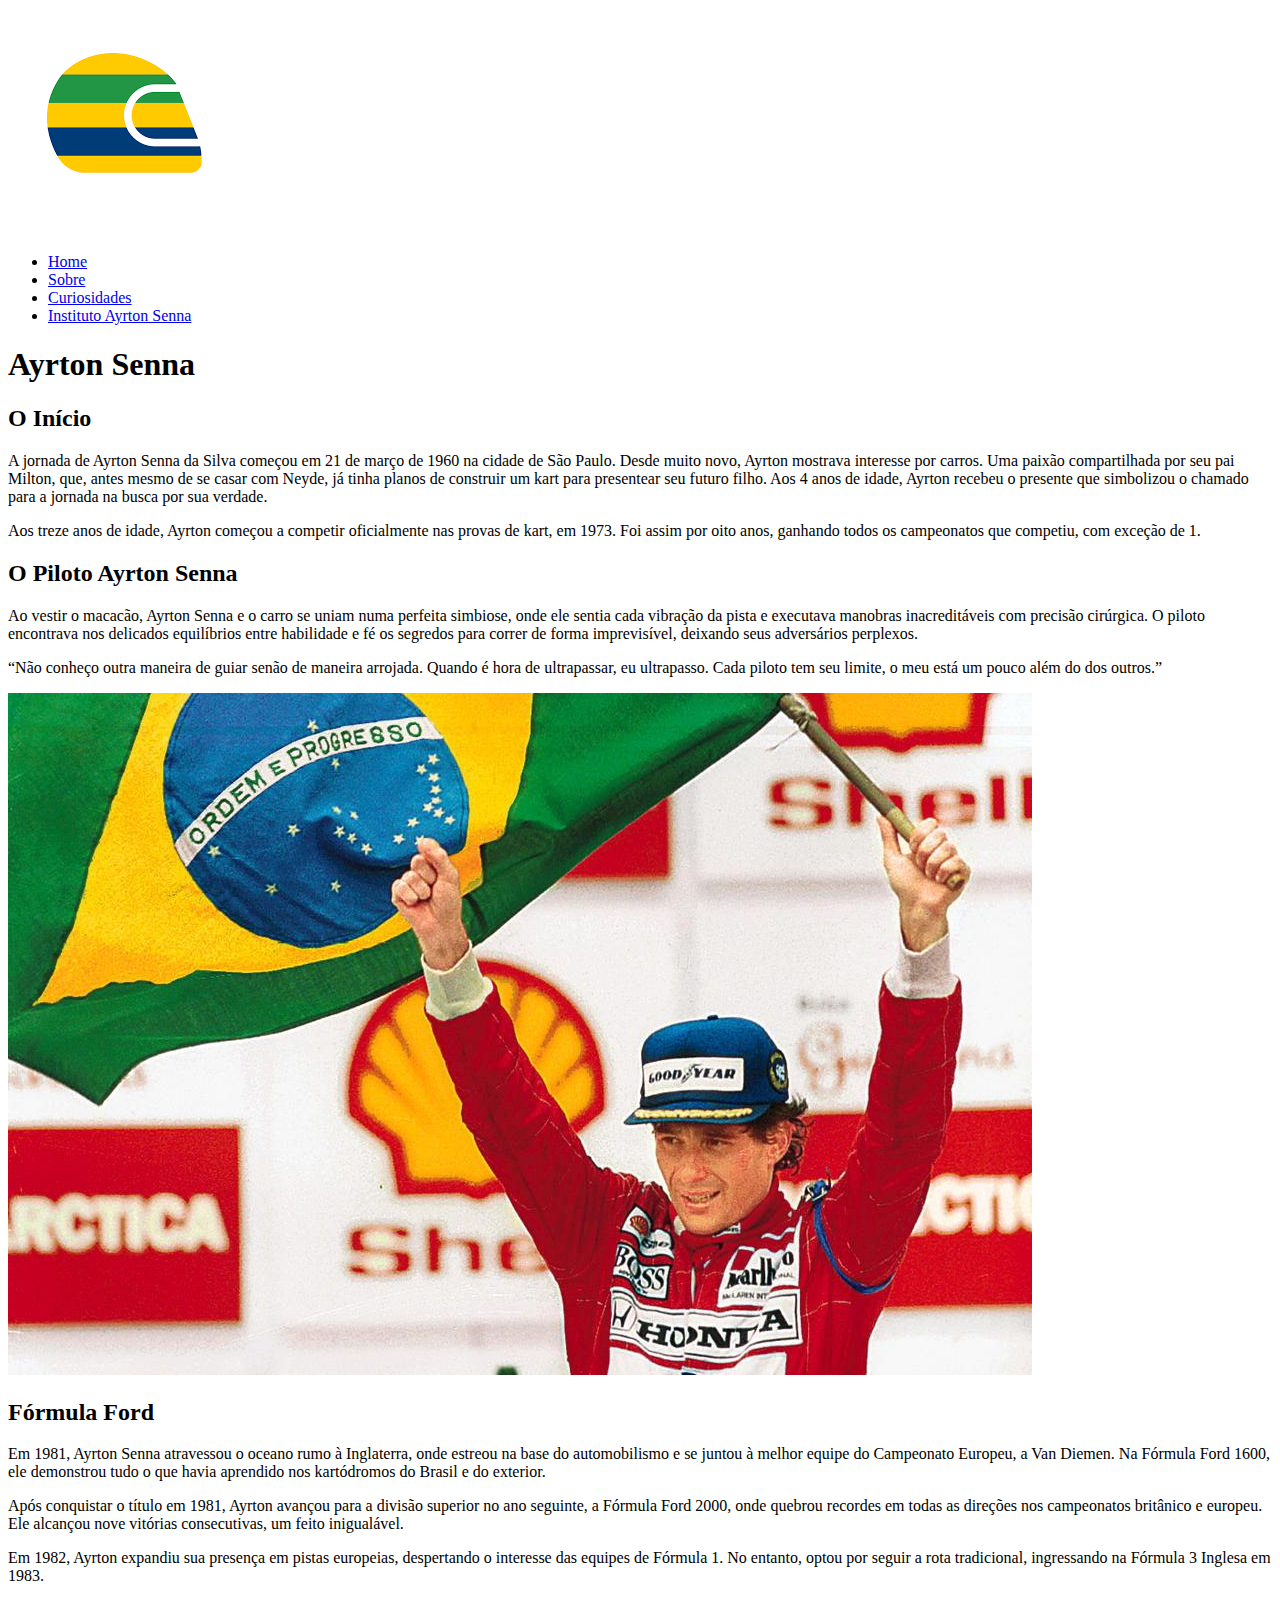
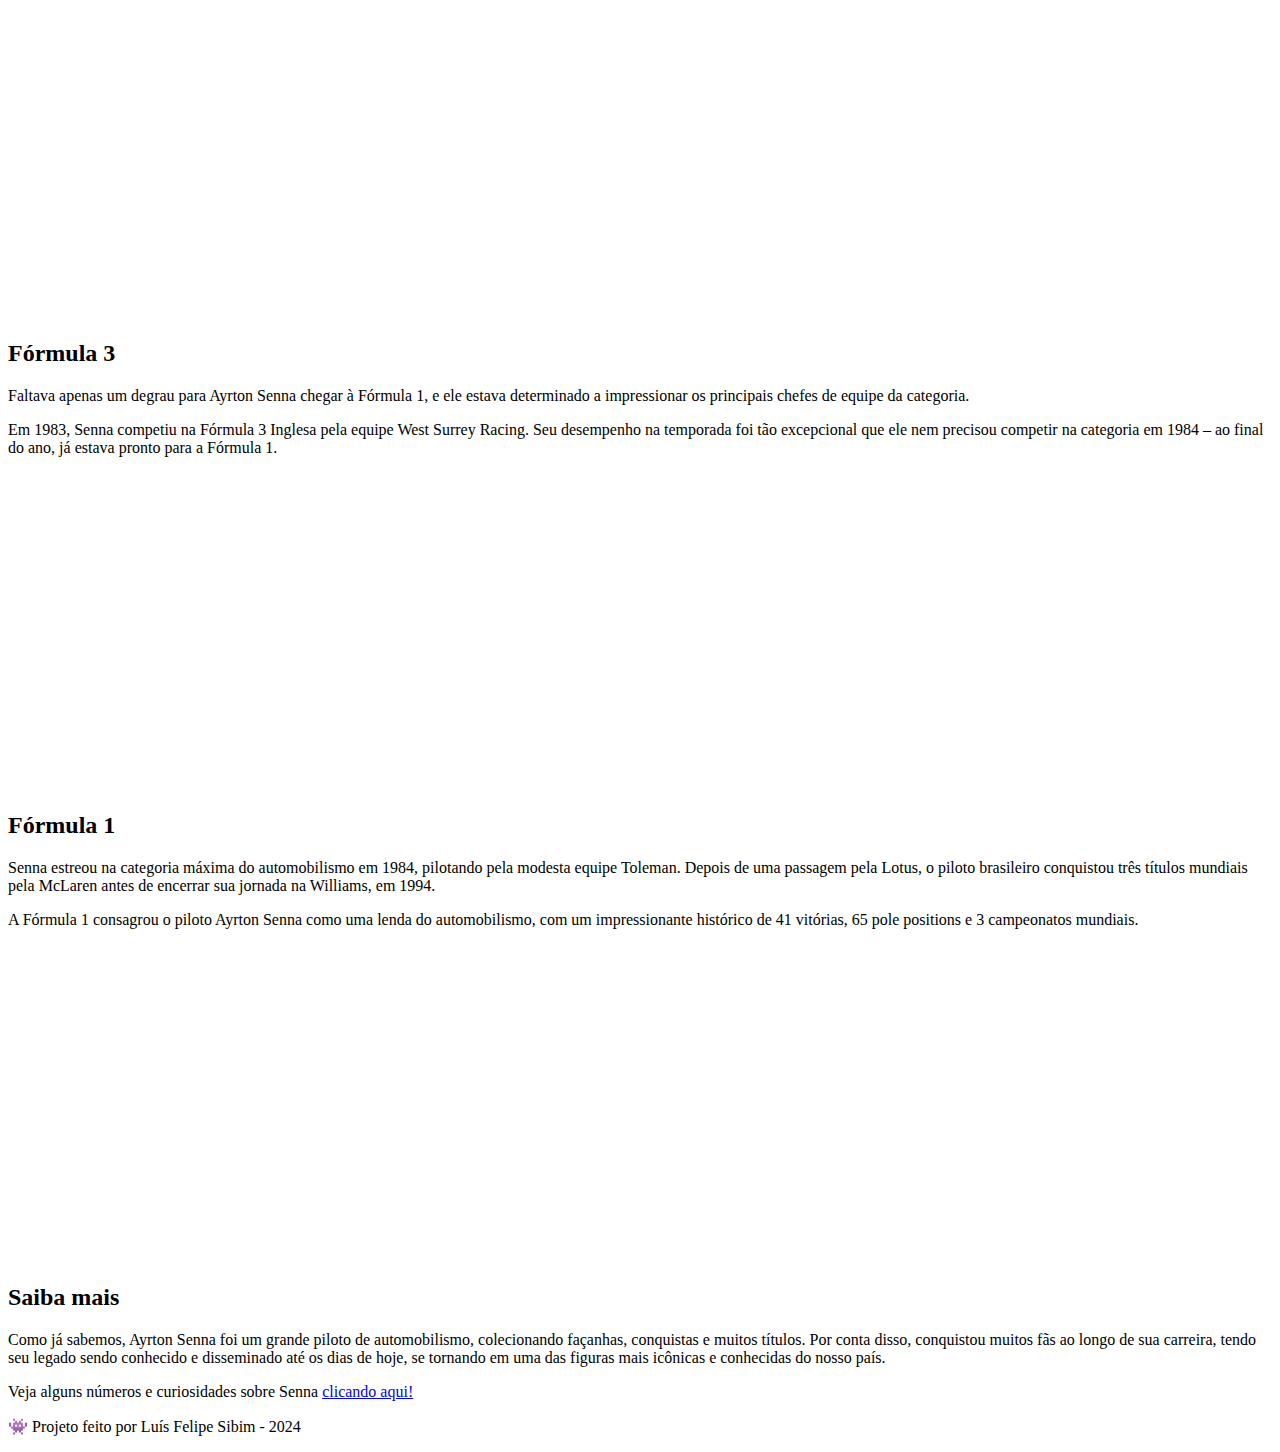
==== index.html @ 37df28a4 "adicionado html do projeto" ====
<!DOCTYPE html>
<html lang="pt-br">
    <head>
        <meta charset="UTF-8">
        <meta name="viewport" content="width=device-width, initial-scale=1.0">
        <title>Ayrton Senna</title>
    </head>
    <body>
        <header>
            <div>
                <a href="#"><img src="./assets/img/logo-senna.png" alt=""></a>
                <nav>
                    <ul>
                        <li><a href="#">Home</a></li>
                        <li><a href="#">Sobre</a></li>
                        <li><a href="estatisticas.html">Curiosidades</a></li>
                        <li><a href="https://institutoayrtonsenna.org.br/" target="_blank">Instituto Ayrton Senna</a></li>
                    </ul>
                </nav>
            </div>
        </header>
        <main>
            <section>
                <article>
                    <h1>Ayrton Senna</h1>
                    <h2>O Início</h2>
                    <p>A jornada de Ayrton Senna da Silva começou em 21 de março de 1960 na cidade de São Paulo. Desde muito novo, Ayrton mostrava interesse por carros. Uma paixão compartilhada por seu pai Milton, que, antes mesmo de se casar com Neyde, já tinha planos de construir um kart para presentear seu futuro filho. Aos 4 anos de idade, Ayrton recebeu o presente que simbolizou o chamado para a jornada na busca por sua verdade. </p>
                    <p>Aos treze anos de idade, Ayrton começou a competir oficialmente nas provas de kart, em 1973. Foi assim por oito anos, ganhando todos os campeonatos que competiu, com exceção de 1.</p>
                    <h2>O Piloto Ayrton Senna</h2>
                    <p>Ao vestir o macacão, Ayrton Senna e o carro se uniam numa perfeita simbiose, onde ele sentia cada vibração da pista e executava manobras inacreditáveis com precisão cirúrgica. O piloto encontrava nos delicados equilíbrios entre habilidade e fé os segredos para correr de forma imprevisível, deixando seus adversários perplexos. </p>
                    <p>“Não conheço outra maneira de guiar senão de maneira arrojada. Quando é hora de ultrapassar, eu ultrapasso. Cada piloto tem seu limite, o meu está um pouco além do dos outros.” </p>
                    <img src="./assets/img/senna-bandeira.jpg" alt="Ayrton Senna comemorando vitória enquanto segura a bandeira do Brasil.">
                    <h2>Fórmula Ford</h2>
                    <p>Em 1981, Ayrton Senna atravessou o oceano rumo à Inglaterra, onde estreou na base do automobilismo e se juntou à melhor equipe do Campeonato Europeu, a Van Diemen. Na Fórmula Ford 1600, ele demonstrou tudo o que havia aprendido nos kartódromos do Brasil e do exterior. </p>
                    <p>Após conquistar o título em 1981, Ayrton avançou para a divisão superior no ano seguinte, a Fórmula Ford 2000, onde quebrou recordes em todas as direções nos campeonatos britânico e europeu. Ele alcançou nove vitórias consecutivas, um feito inigualável.</p>
                    <p>Em 1982, Ayrton expandiu sua presença em pistas europeias, despertando o interesse das equipes de Fórmula 1. No entanto, optou por seguir a rota tradicional, ingressando na Fórmula 3 Inglesa em 1983.</p>
                    <iframe width="560" height="315" src="https://www.youtube.com/embed/BMwhTWKMhro?si=-pl2jxYtLTTQmd_N" title="YouTube video player" frameborder="0" allow="accelerometer; autoplay; clipboard-write; encrypted-media; gyroscope; picture-in-picture; web-share" allowfullscreen></iframe>
                    <h2>Fórmula 3</h2>
                    <p>Faltava apenas um degrau para Ayrton Senna chegar à Fórmula 1, e ele estava determinado a impressionar os principais chefes de equipe da categoria.</p>
                    <p>Em 1983, Senna competiu na Fórmula 3 Inglesa pela equipe West Surrey Racing. Seu desempenho na temporada foi tão excepcional que ele nem precisou competir na categoria em 1984 – ao final do ano, já estava pronto para a Fórmula 1.</p><iframe width="560" height="315" src="https://www.youtube.com/embed/Dt5gXSFbQUQ?si=HFOQjUL66CaJ_h2w" title="YouTube video player" frameborder="0" allow="accelerometer; autoplay; clipboard-write; encrypted-media; gyroscope; picture-in-picture; web-share" allowfullscreen></iframe>
                    <h2>Fórmula 1</h2>
                    <p>Senna estreou na categoria máxima do automobilismo em 1984, pilotando pela modesta equipe Toleman. Depois de uma passagem pela Lotus, o piloto brasileiro conquistou três títulos mundiais pela McLaren antes de encerrar sua jornada na Williams, em 1994.</p>
                    <p>A Fórmula 1 consagrou o piloto Ayrton Senna como uma lenda do automobilismo, com um impressionante histórico de 41 vitórias, 65 pole positions e 3 campeonatos mundiais.</p>
                    <p></p>
                    <iframe width="560" height="315" src="https://www.youtube.com/embed/XX3dmVrSRA4?si=46zGp6_eqHJG1rQJ" title="YouTube video player" frameborder="0" allow="accelerometer; autoplay; clipboard-write; encrypted-media; gyroscope; picture-in-picture; web-share" allowfullscreen></iframe>
                </article>
            </section>
            <section>
                <article>
                    <h2>Saiba mais</h2>
                    <p>Como já sabemos, Ayrton Senna foi um grande piloto de automobilismo, colecionando façanhas, conquistas e muitos títulos. Por conta disso, conquistou muitos fãs ao longo de sua carreira, tendo seu legado sendo conhecido e disseminado até os dias de hoje, se tornando em uma das figuras mais icônicas e conhecidas do nosso país.</p>
                    <p>Veja alguns números e curiosidades sobre Senna <a href="estatisticas.html">clicando aqui!</a></p>
                </article>
            </section>
        </main>
        <footer>
            <p>👾 Projeto feito por Luís Felipe Sibim - 2024</p>
        </footer>
    </body>
</html>
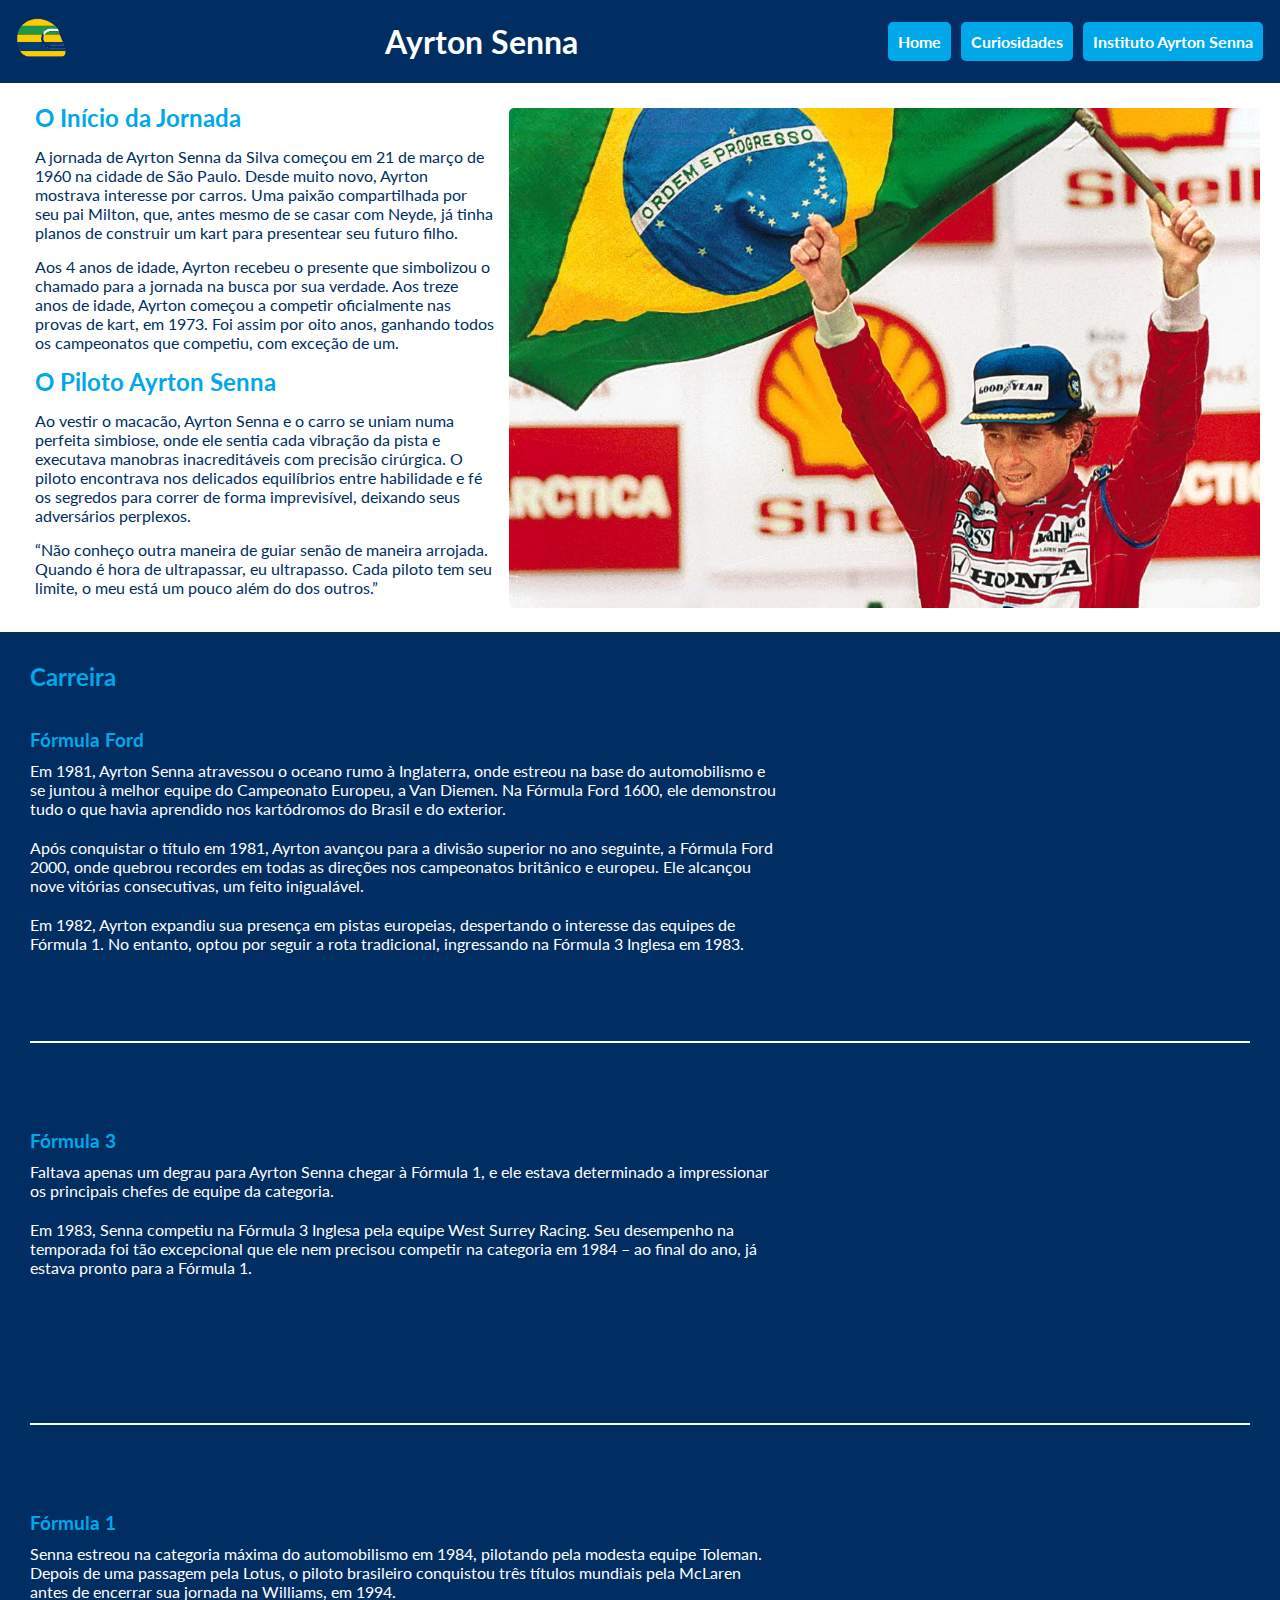
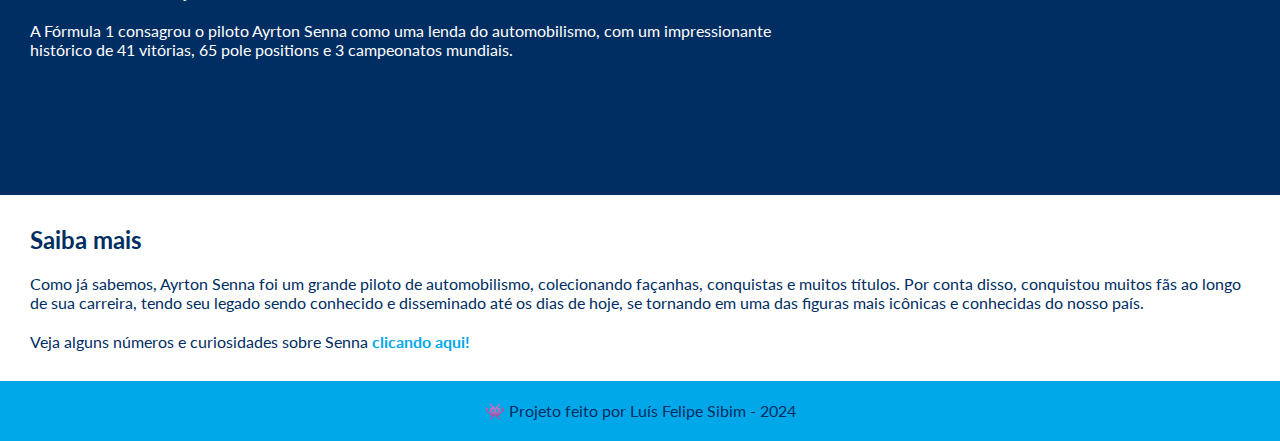
==== commit 1b4f7c8a: "add css em index.html" ====
--- a/index.html
+++ b/index.html
@@ -4,16 +4,20 @@
         <meta charset="UTF-8">
         <meta name="viewport" content="width=device-width, initial-scale=1.0">
         <title>Ayrton Senna</title>
+        <link rel="stylesheet" href="./assets/css/style.css">
+        <link rel="preconnect" href="https://fonts.googleapis.com">
+        <link rel="preconnect" href="https://fonts.gstatic.com" crossorigin>
+        <link href="https://fonts.googleapis.com/css2?family=Lato:ital,wght@0,400;0,700;1,400;1,700&display=swap" rel="stylesheet">
     </head>
     <body>
         <header>
-            <div>
-                <a href="#"><img src="./assets/img/logo-senna.png" alt=""></a>
+            <div id="menu">
+                <a href="#"><img class="logo" src="./assets/img/logo-senna.png" alt=""></a>
+                <h1>Ayrton Senna</h1>
                 <nav>
-                    <ul>
+                    <ul class="navbar">
                         <li><a href="#">Home</a></li>
-                        <li><a href="#">Sobre</a></li>
-                        <li><a href="estatisticas.html">Curiosidades</a></li>
+                        <li><a href="estatisticas.html" target="_blank">Curiosidades</a></li>
                         <li><a href="https://institutoayrtonsenna.org.br/" target="_blank">Instituto Ayrton Senna</a></li>
                     </ul>
                 </nav>
@@ -22,34 +26,54 @@
         <main>
             <section>
                 <article>
-                    <h1>Ayrton Senna</h1>
-                    <h2>O Início</h2>
-                    <p>A jornada de Ayrton Senna da Silva começou em 21 de março de 1960 na cidade de São Paulo. Desde muito novo, Ayrton mostrava interesse por carros. Uma paixão compartilhada por seu pai Milton, que, antes mesmo de se casar com Neyde, já tinha planos de construir um kart para presentear seu futuro filho. Aos 4 anos de idade, Ayrton recebeu o presente que simbolizou o chamado para a jornada na busca por sua verdade. </p>
-                    <p>Aos treze anos de idade, Ayrton começou a competir oficialmente nas provas de kart, em 1973. Foi assim por oito anos, ganhando todos os campeonatos que competiu, com exceção de 1.</p>
-                    <h2>O Piloto Ayrton Senna</h2>
-                    <p>Ao vestir o macacão, Ayrton Senna e o carro se uniam numa perfeita simbiose, onde ele sentia cada vibração da pista e executava manobras inacreditáveis com precisão cirúrgica. O piloto encontrava nos delicados equilíbrios entre habilidade e fé os segredos para correr de forma imprevisível, deixando seus adversários perplexos. </p>
-                    <p>“Não conheço outra maneira de guiar senão de maneira arrojada. Quando é hora de ultrapassar, eu ultrapasso. Cada piloto tem seu limite, o meu está um pouco além do dos outros.” </p>
-                    <img src="./assets/img/senna-bandeira.jpg" alt="Ayrton Senna comemorando vitória enquanto segura a bandeira do Brasil.">
-                    <h2>Fórmula Ford</h2>
-                    <p>Em 1981, Ayrton Senna atravessou o oceano rumo à Inglaterra, onde estreou na base do automobilismo e se juntou à melhor equipe do Campeonato Europeu, a Van Diemen. Na Fórmula Ford 1600, ele demonstrou tudo o que havia aprendido nos kartódromos do Brasil e do exterior. </p>
-                    <p>Após conquistar o título em 1981, Ayrton avançou para a divisão superior no ano seguinte, a Fórmula Ford 2000, onde quebrou recordes em todas as direções nos campeonatos britânico e europeu. Ele alcançou nove vitórias consecutivas, um feito inigualável.</p>
-                    <p>Em 1982, Ayrton expandiu sua presença em pistas europeias, despertando o interesse das equipes de Fórmula 1. No entanto, optou por seguir a rota tradicional, ingressando na Fórmula 3 Inglesa em 1983.</p>
-                    <iframe width="560" height="315" src="https://www.youtube.com/embed/BMwhTWKMhro?si=-pl2jxYtLTTQmd_N" title="YouTube video player" frameborder="0" allow="accelerometer; autoplay; clipboard-write; encrypted-media; gyroscope; picture-in-picture; web-share" allowfullscreen></iframe>
-                    <h2>Fórmula 3</h2>
-                    <p>Faltava apenas um degrau para Ayrton Senna chegar à Fórmula 1, e ele estava determinado a impressionar os principais chefes de equipe da categoria.</p>
-                    <p>Em 1983, Senna competiu na Fórmula 3 Inglesa pela equipe West Surrey Racing. Seu desempenho na temporada foi tão excepcional que ele nem precisou competir na categoria em 1984 – ao final do ano, já estava pronto para a Fórmula 1.</p><iframe width="560" height="315" src="https://www.youtube.com/embed/Dt5gXSFbQUQ?si=HFOQjUL66CaJ_h2w" title="YouTube video player" frameborder="0" allow="accelerometer; autoplay; clipboard-write; encrypted-media; gyroscope; picture-in-picture; web-share" allowfullscreen></iframe>
-                    <h2>Fórmula 1</h2>
-                    <p>Senna estreou na categoria máxima do automobilismo em 1984, pilotando pela modesta equipe Toleman. Depois de uma passagem pela Lotus, o piloto brasileiro conquistou três títulos mundiais pela McLaren antes de encerrar sua jornada na Williams, em 1994.</p>
-                    <p>A Fórmula 1 consagrou o piloto Ayrton Senna como uma lenda do automobilismo, com um impressionante histórico de 41 vitórias, 65 pole positions e 3 campeonatos mundiais.</p>
-                    <p></p>
-                    <iframe width="560" height="315" src="https://www.youtube.com/embed/XX3dmVrSRA4?si=46zGp6_eqHJG1rQJ" title="YouTube video player" frameborder="0" allow="accelerometer; autoplay; clipboard-write; encrypted-media; gyroscope; picture-in-picture; web-share" allowfullscreen></iframe>
+                    <div class="inicio-container">
+                        <div class="text-container">
+                            <h2>O Início da Jornada</h2>
+                            <p>A jornada de Ayrton Senna da Silva começou em 21 de março de 1960 na cidade de São Paulo. Desde muito novo, Ayrton mostrava interesse por carros. Uma paixão compartilhada por seu pai Milton, que, antes mesmo de se casar com Neyde, já tinha planos de construir um kart para presentear seu futuro filho.</p> 
+                            <p>Aos 4 anos de idade, Ayrton recebeu o presente que simbolizou o chamado para a jornada na busca por sua verdade. Aos treze anos de idade, Ayrton começou a competir oficialmente nas provas de kart, em 1973. Foi assim por oito anos, ganhando todos os campeonatos que competiu, com exceção de um.</p>
+                            <h2>O Piloto Ayrton Senna</h2>
+                            <p>Ao vestir o macacão, Ayrton Senna e o carro se uniam numa perfeita simbiose, onde ele sentia cada vibração da pista e executava manobras inacreditáveis com precisão cirúrgica. O piloto encontrava nos delicados equilíbrios entre habilidade e fé os segredos para correr de forma imprevisível, deixando seus adversários perplexos.</p>
+                            <p>“Não conheço outra maneira de guiar senão de maneira arrojada. Quando é hora de ultrapassar, eu ultrapasso. Cada piloto tem seu limite, o meu está um pouco além do dos outros.” </p>
+                        </div>
+                        <img src="./assets/img/senna-bandeira.jpg" alt="Ayrton Senna comemorando vitória enquanto segura a bandeira do Brasil.">
+                    </div>
+                    <div class="carreira-container">
+                        <h2>Carreira</h2>
+                        <div class="ford-container">
+                            <div class="fordtext-container">
+                                <h3>Fórmula Ford</h3>
+                                <p>Em 1981, Ayrton Senna atravessou o oceano rumo à Inglaterra, onde estreou na base do automobilismo e se juntou à melhor equipe do Campeonato Europeu, a Van Diemen. Na Fórmula Ford 1600, ele demonstrou tudo o que havia aprendido nos kartódromos do Brasil e do exterior. </p>
+                                <p>Após conquistar o título em 1981, Ayrton avançou para a divisão superior no ano seguinte, a Fórmula Ford 2000, onde quebrou recordes em todas as direções nos campeonatos britânico e europeu. Ele alcançou nove vitórias consecutivas, um feito inigualável.</p>
+                                <p>Em 1982, Ayrton expandiu sua presença em pistas europeias, despertando o interesse das equipes de Fórmula 1. No entanto, optou por seguir a rota tradicional, ingressando na Fórmula 3 Inglesa em 1983.</p>
+                            </div> 
+                            <iframe width="560" height="315" src="https://www.youtube.com/embed/BMwhTWKMhro?si=-pl2jxYtLTTQmd_N" title="YouTube video player" frameborder="0" allow="accelerometer; autoplay; clipboard-write; encrypted-media; gyroscope; picture-in-picture; web-share" allowfullscreen></iframe>
+                        </div>
+                        <div class="f3-container">
+                            <div class="f3text-container">
+                                <h3>Fórmula 3</h3>
+                                <p>Faltava apenas um degrau para Ayrton Senna chegar à Fórmula 1, e ele estava determinado a impressionar os principais chefes de equipe da categoria.</p>
+                                <p>Em 1983, Senna competiu na Fórmula 3 Inglesa pela equipe West Surrey Racing. Seu desempenho na temporada foi tão excepcional que ele nem precisou competir na categoria em 1984 – ao final do ano, já estava pronto para a Fórmula 1.</p>
+                            </div>
+                            <iframe width="560" height="315" src="https://www.youtube.com/embed/Dt5gXSFbQUQ?si=HFOQjUL66CaJ_h2w" title="YouTube video player" frameborder="0" allow="accelerometer; autoplay; clipboard-write; encrypted-media; gyroscope; picture-in-picture; web-share" allowfullscreen></iframe>
+                        </div>
+                        <div class="f1-container">
+                            <div class="f1text-container">
+                                <h3>Fórmula 1</h3>
+                                <p>Senna estreou na categoria máxima do automobilismo em 1984, pilotando pela modesta equipe Toleman. Depois de uma passagem pela Lotus, o piloto brasileiro conquistou três títulos mundiais pela McLaren antes de encerrar sua jornada na Williams, em 1994.</p>
+                                <p>A Fórmula 1 consagrou o piloto Ayrton Senna como uma lenda do automobilismo, com um impressionante histórico de 41 vitórias, 65 pole positions e 3 campeonatos mundiais.</p>
+                            </div>
+                            <iframe class="video" width="560" height="315" src="https://www.youtube.com/embed/XX3dmVrSRA4?si=46zGp6_eqHJG1rQJ" title="YouTube video player" frameborder="0" allow="accelerometer; autoplay; clipboard-write; encrypted-media; gyroscope; picture-in-picture; web-share" allowfullscreen></iframe>
+                        </div>
+                    </div>
                 </article>
             </section>
             <section>
                 <article>
-                    <h2>Saiba mais</h2>
-                    <p>Como já sabemos, Ayrton Senna foi um grande piloto de automobilismo, colecionando façanhas, conquistas e muitos títulos. Por conta disso, conquistou muitos fãs ao longo de sua carreira, tendo seu legado sendo conhecido e disseminado até os dias de hoje, se tornando em uma das figuras mais icônicas e conhecidas do nosso país.</p>
-                    <p>Veja alguns números e curiosidades sobre Senna <a href="estatisticas.html">clicando aqui!</a></p>
+                    <div class="mais-container">
+                        <h2>Saiba mais</h2>
+                        <p>Como já sabemos, Ayrton Senna foi um grande piloto de automobilismo, colecionando façanhas, conquistas e muitos títulos. Por conta disso, conquistou muitos fãs ao longo de sua carreira, tendo seu legado sendo conhecido e disseminado até os dias de hoje, se tornando em uma das figuras mais icônicas e conhecidas do nosso país.</p>
+                        <p>Veja alguns números e curiosidades sobre Senna <a href="estatisticas.html">clicando aqui!</a></p>
+                    </div>
                 </article>
             </section>
         </main>
--- a/assets/css/style.css
+++ b/assets/css/style.css
@@ -0,0 +1,171 @@
+* {
+    margin: 0;
+    padding: 0;
+    font-family: 'Lato';
+}
+
+#menu {
+    background-color: #002D62;
+    display: flex;
+    flex-direction: row;
+    justify-content: space-between;
+    align-items: center;
+}
+
+#menu h1 {
+    color: #fff;
+}
+
+.logo {
+    width: 70px;
+    height: 70px;
+    margin: 5px 5px;
+}
+
+.navbar {
+    display: flex;
+    margin-right: 12px;
+}
+
+.navbar li{
+    margin: 0 5px;
+    text-decoration: none;
+    list-style: none;
+}
+
+.navbar a {
+    padding: 10px;
+    text-decoration: none;
+    color: #FFF;
+    background-color: #00a8e9;
+    border-radius: 5px;
+    font-weight: bold;
+    cursor: pointer;
+}
+
+.navbar a:hover {
+    background-color: #FFF;
+    color: #002D62;
+}
+
+.inicio-container {
+    display: flex;
+    color: #002D62;
+    margin: 20px;
+    align-items: center;
+}
+
+.inicio-container img {
+    width: 800px;
+    height: 500px;
+    border-radius: 5px;
+}
+
+.text-container {
+    flex-direction: column;
+}
+
+.text-container h2 {
+    margin: 0 15px;
+    color:#00a8e9;
+}
+
+.text-container p {
+    margin: 15px;
+}
+
+.carreira-container {
+    background-color: #002D62;
+    color: #fff;
+    padding: 30px;
+}
+
+.carreira-container h2, h3 {
+    color: #00a8e9;
+    margin-bottom: 10px;
+}
+
+.ford-container {
+    display: flex;
+    align-items: center;
+    justify-content: space-between;
+}
+
+.ford-container iframe {
+    width: 500px;
+    height: 300px;
+    border-radius: 5px;
+}
+
+.fordtext-container {
+    width: 800px;
+    justify-content: space-between;
+}
+
+.f3-container {
+    display: flex;
+    align-items: center;
+    justify-content: space-between;
+    margin-top: 40px;
+    border-top: 2px solid;
+}
+
+.f3-container iframe {
+    width: 500px;
+    height: 300px;
+    border-radius: 5px;
+    margin-top: 40px;
+}
+
+.f3text-container {
+    width: 800px;
+    justify-content: space-between;
+}
+
+.f1-container {
+    display: flex;
+    align-items: center;
+    justify-content: space-between;
+    margin-top: 40px;
+    border-top: 2px solid;
+}
+
+.f1-container iframe {
+    width: 500px;
+    height: 300px;
+    border-radius: 5px;
+    margin-top: 40px;
+}
+
+.f1text-container {
+    width: 800px;
+    justify-content: space-between;
+}
+
+.mais-container {
+    color: #002D62;
+    margin: 30px;
+}
+
+.mais-container h2, p {
+    margin-bottom: 20px;
+}
+
+.mais-container a {
+    text-decoration: none;
+    color: #00a8e9;
+    font-weight: bold;
+    cursor: pointer;
+}
+
+.mais-container a:hover {
+    color: #002D62;
+}
+
+footer p {
+    background-color: #00a8e9;
+    color: #002D62;
+    text-align: center;
+    margin: 0;
+    padding: 20px 0;
+}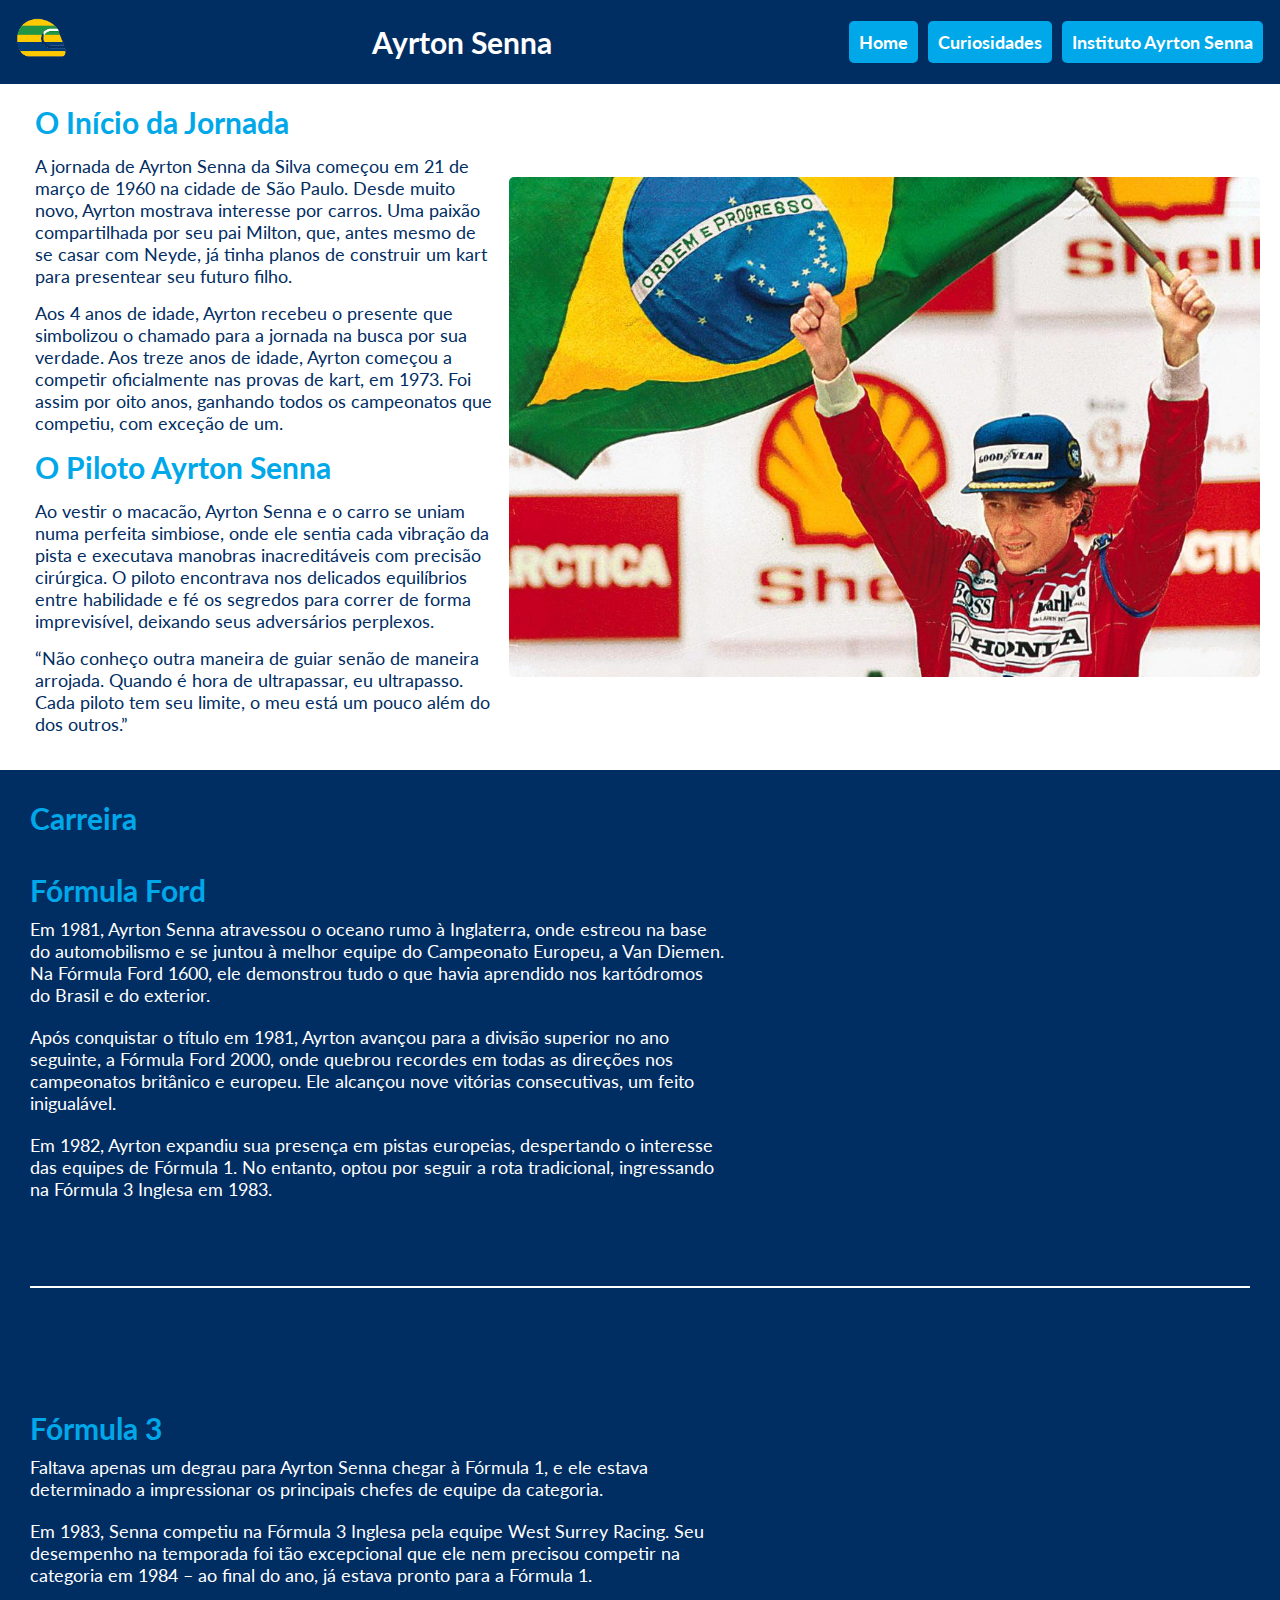
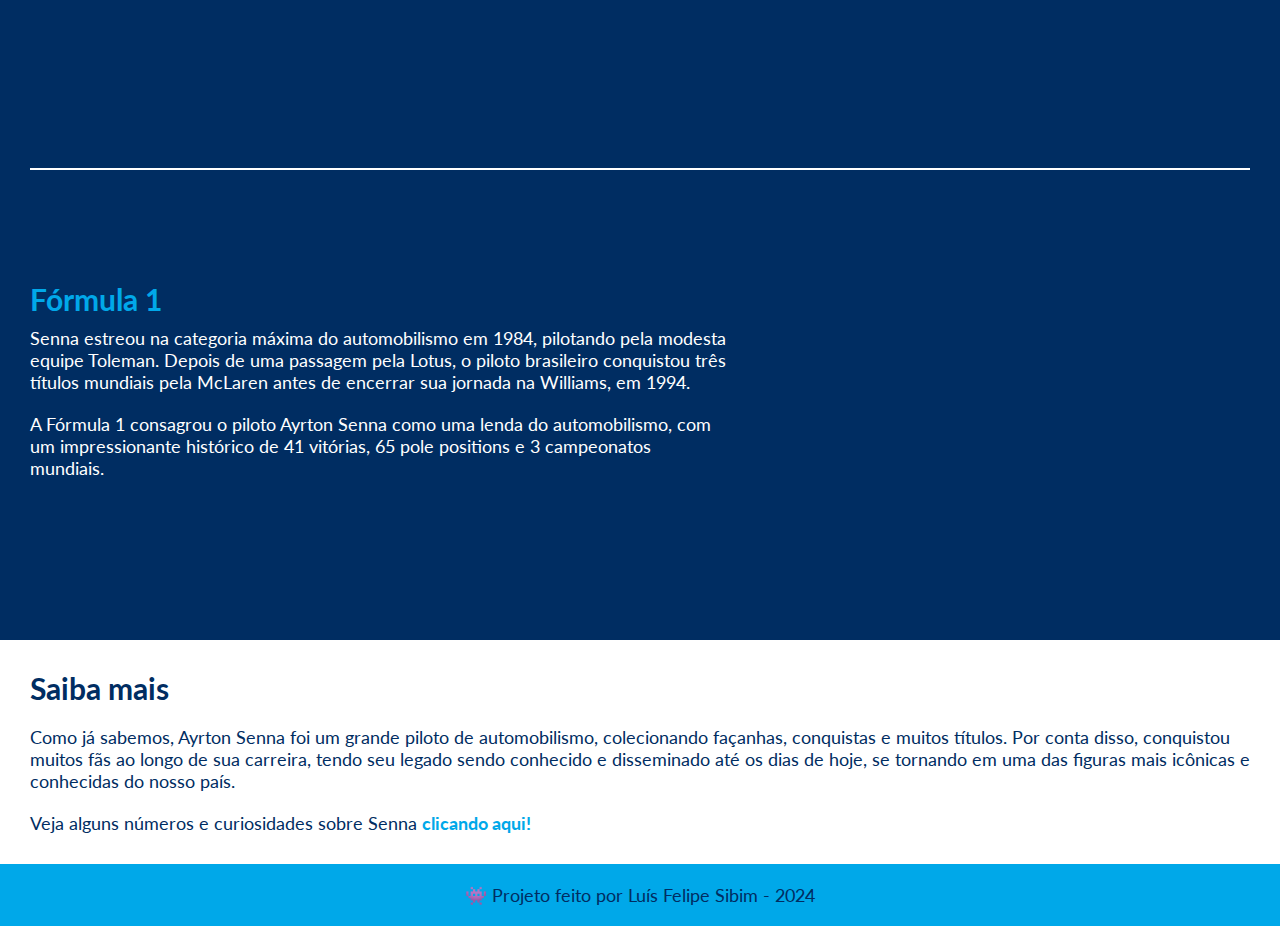
==== commit b0dfcb70: "atualizacao favicon index.html" ====
--- a/index.html
+++ b/index.html
@@ -4,15 +4,16 @@
         <meta charset="UTF-8">
         <meta name="viewport" content="width=device-width, initial-scale=1.0">
         <title>Ayrton Senna</title>
-        <link rel="stylesheet" href="./assets/css/style.css">
+        <link rel="stylesheet" href="./assets/css/styles.css">
         <link rel="preconnect" href="https://fonts.googleapis.com">
         <link rel="preconnect" href="https://fonts.gstatic.com" crossorigin>
         <link href="https://fonts.googleapis.com/css2?family=Lato:ital,wght@0,400;0,700;1,400;1,700&display=swap" rel="stylesheet">
+        <link rel="shortcut icon" href="./assets/img/favicon.png" type="image/x-icon" />
     </head>
     <body>
         <header>
             <div id="menu">
-                <a href="#"><img class="logo" src="./assets/img/logo-senna.png" alt=""></a>
+                <a href="index.html"><img class="logo" src="./assets/img/logo-senna.png" alt=""></a>
                 <h1>Ayrton Senna</h1>
                 <nav>
                     <ul class="navbar">
--- a/assets/css/styles.css
+++ b/assets/css/styles.css
@@ -0,0 +1,175 @@
+* {
+    margin: 0;
+    padding: 0;
+    font-family: 'Lato';
+    font-size: 18px;
+}
+h1, h2, h3 {
+    font-size: 30px;
+}
+
+#menu {
+    background-color: #002D62;
+    display: flex;
+    flex-direction: row;
+    justify-content: space-between;
+    align-items: center;
+}
+
+#menu h1 {
+    color: #fff;
+}
+
+.logo {
+    width: 70px;
+    height: 70px;
+    margin: 5px 5px;
+}
+
+.navbar {
+    display: flex;
+    margin-right: 12px;
+}
+
+.navbar li{
+    margin: 0 5px;
+    text-decoration: none;
+    list-style: none;
+}
+
+.navbar a {
+    padding: 10px;
+    text-decoration: none;
+    color: #FFF;
+    background-color: #00a8e9;
+    border-radius: 5px;
+    font-weight: bold;
+    cursor: pointer;
+}
+
+.navbar a:hover {
+    background-color: #FFF;
+    color: #002D62;
+}
+
+.inicio-container {
+    display: flex;
+    color: #002D62;
+    margin: 20px;
+    align-items: center;
+}
+
+.inicio-container img {
+    width: 800px;
+    height: 500px;
+    border-radius: 5px;
+}
+
+.text-container {
+    flex-direction: column;
+}
+
+.text-container h2 {
+    margin: 0 15px;
+    color:#00a8e9;
+}
+
+.text-container p {
+    margin: 15px;
+}
+
+.carreira-container {
+    background-color: #002D62;
+    color: #fff;
+    padding: 30px;
+}
+
+.carreira-container h2, h3 {
+    color: #00a8e9;
+    margin-bottom: 10px;
+}
+
+.ford-container {
+    display: flex;
+    align-items: center;
+    justify-content: space-between;
+}
+
+.ford-container iframe {
+    width: 600px;
+    height: 400px;
+    border-radius: 5px;
+}
+
+.fordtext-container {
+    width: 800px;
+    justify-content: space-between;
+}
+
+.f3-container {
+    display: flex;
+    align-items: center;
+    justify-content: space-between;
+    margin-top: 40px;
+    border-top: 2px solid;
+}
+
+.f3-container iframe {
+    width: 600px;
+    height: 400px;
+    border-radius: 5px;
+    margin-top: 40px;
+}
+
+.f3text-container {
+    width: 800px;
+    justify-content: space-between;
+}
+
+.f1-container {
+    display: flex;
+    align-items: center;
+    justify-content: space-between;
+    margin-top: 40px;
+    border-top: 2px solid;
+}
+
+.f1-container iframe {
+    width: 600px;
+    height: 400px;
+    border-radius: 5px;
+    margin-top: 40px;
+}
+
+.f1text-container {
+    width: 800px;
+    justify-content: space-between;
+}
+
+.mais-container {
+    color: #002D62;
+    margin: 30px;
+}
+
+.mais-container h2, p {
+    margin-bottom: 20px;
+}
+
+.mais-container a {
+    text-decoration: none;
+    color: #00a8e9;
+    font-weight: bold;
+    cursor: pointer;
+}
+
+.mais-container a:hover {
+    color: #002D62;
+}
+
+footer p {
+    background-color: #00a8e9;
+    color: #002D62;
+    text-align: center;
+    margin: 0;
+    padding: 20px 0;
+}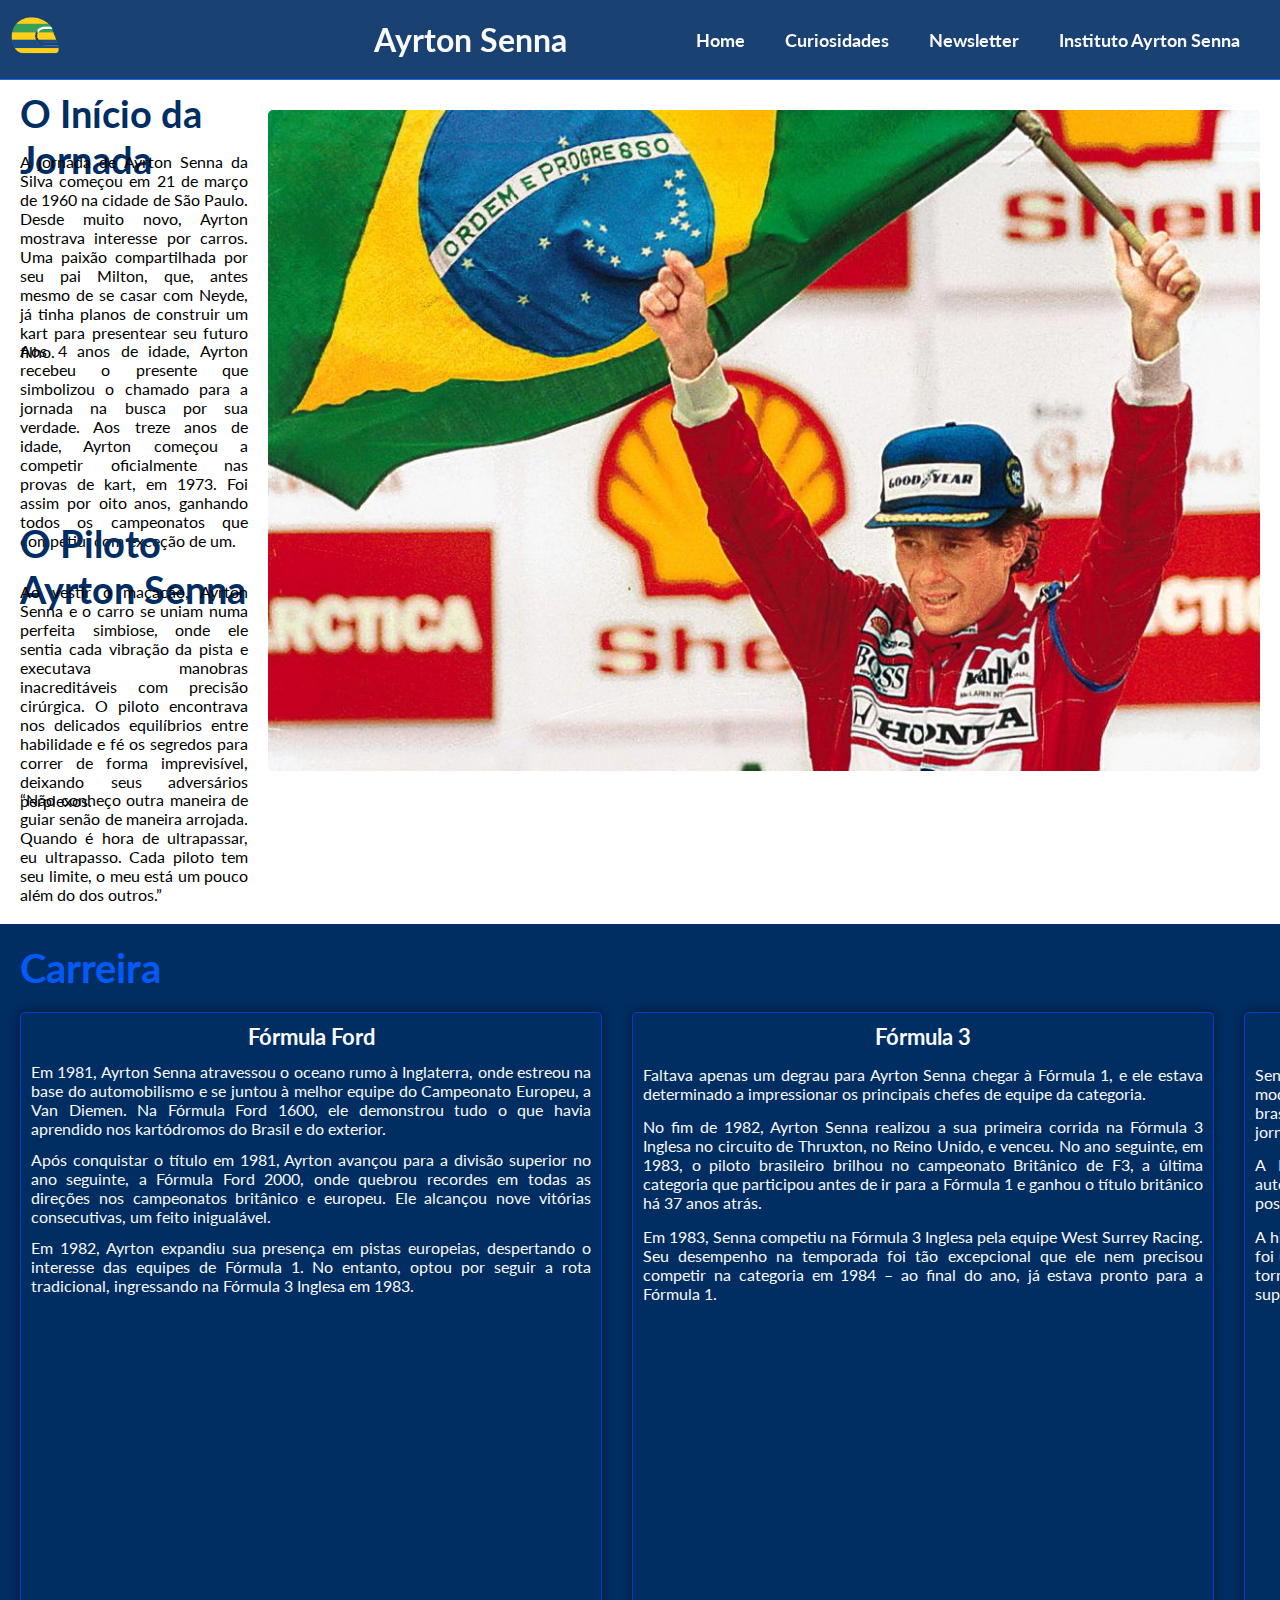
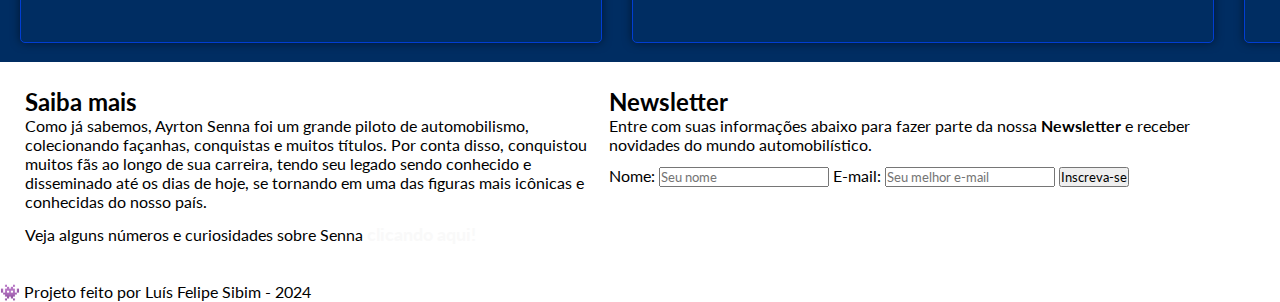
==== commit d8287ef2: "add css na sessao carreira" ====
--- a/index.html
+++ b/index.html
@@ -11,15 +11,26 @@
         <link rel="shortcut icon" href="./assets/img/favicon.png" type="image/x-icon" />
     </head>
     <body>
-        <header>
-            <div id="menu">
-                <a href="index.html"><img class="logo" src="./assets/img/logo-senna.png" alt=""></a>
+        <header class="menu-container">
+            <div class="menu-content">
+                <a href="index.html">
+                    <img class="logo" src="./assets/img/logo-senna.png" alt="">
+                </a>
                 <h1>Ayrton Senna</h1>
                 <nav>
                     <ul class="navbar">
-                        <li><a href="#">Home</a></li>
-                        <li><a href="estatisticas.html" target="_blank">Curiosidades</a></li>
-                        <li><a href="https://institutoayrtonsenna.org.br/" target="_blank">Instituto Ayrton Senna</a></li>
+                        <li>
+                            <a href="#">Home</a>
+                        </li>
+                        <li>
+                            <a href="curiosidades.html" target="_blank">Curiosidades</a>
+                        </li>
+                        <li>
+                            <a href="#newsletter">Newsletter</a>
+                        </li>
+                        <li>
+                            <a href="https://institutoayrtonsenna.org.br/" target="_blank">Instituto Ayrton Senna</a>
+                        </li>
                     </ul>
                 </nav>
             </div>
@@ -27,8 +38,8 @@
         <main>
             <section>
                 <article>
-                    <div class="inicio-container">
-                        <div class="text-container">
+                    <div class="start-container">
+                        <div class="start-content">
                             <h2>O Início da Jornada</h2>
                             <p>A jornada de Ayrton Senna da Silva começou em 21 de março de 1960 na cidade de São Paulo. Desde muito novo, Ayrton mostrava interesse por carros. Uma paixão compartilhada por seu pai Milton, que, antes mesmo de se casar com Neyde, já tinha planos de construir um kart para presentear seu futuro filho.</p> 
                             <p>Aos 4 anos de idade, Ayrton recebeu o presente que simbolizou o chamado para a jornada na busca por sua verdade. Aos treze anos de idade, Ayrton começou a competir oficialmente nas provas de kart, em 1973. Foi assim por oito anos, ganhando todos os campeonatos que competiu, com exceção de um.</p>
@@ -38,42 +49,53 @@
                         </div>
                         <img src="./assets/img/senna-bandeira.jpg" alt="Ayrton Senna comemorando vitória enquanto segura a bandeira do Brasil.">
                     </div>
-                    <div class="carreira-container">
+                    <div class="career-container">
                         <h2>Carreira</h2>
-                        <div class="ford-container">
-                            <div class="fordtext-container">
+                        <div class="career-content">
+                            <div class="ford-container">
                                 <h3>Fórmula Ford</h3>
                                 <p>Em 1981, Ayrton Senna atravessou o oceano rumo à Inglaterra, onde estreou na base do automobilismo e se juntou à melhor equipe do Campeonato Europeu, a Van Diemen. Na Fórmula Ford 1600, ele demonstrou tudo o que havia aprendido nos kartódromos do Brasil e do exterior. </p>
                                 <p>Após conquistar o título em 1981, Ayrton avançou para a divisão superior no ano seguinte, a Fórmula Ford 2000, onde quebrou recordes em todas as direções nos campeonatos britânico e europeu. Ele alcançou nove vitórias consecutivas, um feito inigualável.</p>
                                 <p>Em 1982, Ayrton expandiu sua presença em pistas europeias, despertando o interesse das equipes de Fórmula 1. No entanto, optou por seguir a rota tradicional, ingressando na Fórmula 3 Inglesa em 1983.</p>
-                            </div> 
-                            <iframe width="560" height="315" src="https://www.youtube.com/embed/BMwhTWKMhro?si=-pl2jxYtLTTQmd_N" title="YouTube video player" frameborder="0" allow="accelerometer; autoplay; clipboard-write; encrypted-media; gyroscope; picture-in-picture; web-share" allowfullscreen></iframe>
-                        </div>
-                        <div class="f3-container">
-                            <div class="f3text-container">
+                                <iframe width="560" height="315" src="https://www.youtube.com/embed/BMwhTWKMhro?si=-pl2jxYtLTTQmd_N" title="YouTube video player" frameborder="0" allow="accelerometer; autoplay; clipboard-write; encrypted-media; gyroscope; picture-in-picture; web-share" allowfullscreen></iframe>
+                            </div>
+                            <div class="f3-container">
                                 <h3>Fórmula 3</h3>
                                 <p>Faltava apenas um degrau para Ayrton Senna chegar à Fórmula 1, e ele estava determinado a impressionar os principais chefes de equipe da categoria.</p>
+                                <p>No fim de 1982, Ayrton Senna realizou a sua primeira corrida na Fórmula 3 Inglesa no circuito de Thruxton, no Reino Unido, e venceu. No ano seguinte, em 1983, o piloto brasileiro brilhou no campeonato Britânico de F3, a última categoria que participou antes de ir para a Fórmula 1 e ganhou o título britânico há 37 anos atrás.</p>
                                 <p>Em 1983, Senna competiu na Fórmula 3 Inglesa pela equipe West Surrey Racing. Seu desempenho na temporada foi tão excepcional que ele nem precisou competir na categoria em 1984 – ao final do ano, já estava pronto para a Fórmula 1.</p>
+                                <iframe width="560" height="315" src="https://www.youtube.com/embed/Dt5gXSFbQUQ?si=HFOQjUL66CaJ_h2w" title="YouTube video player" frameborder="0" allow="accelerometer; autoplay; clipboard-write; encrypted-media; gyroscope; picture-in-picture; web-share" allowfullscreen></iframe>
                             </div>
-                            <iframe width="560" height="315" src="https://www.youtube.com/embed/Dt5gXSFbQUQ?si=HFOQjUL66CaJ_h2w" title="YouTube video player" frameborder="0" allow="accelerometer; autoplay; clipboard-write; encrypted-media; gyroscope; picture-in-picture; web-share" allowfullscreen></iframe>
-                        </div>
-                        <div class="f1-container">
-                            <div class="f1text-container">
+                            <div class="f1-container">
                                 <h3>Fórmula 1</h3>
                                 <p>Senna estreou na categoria máxima do automobilismo em 1984, pilotando pela modesta equipe Toleman. Depois de uma passagem pela Lotus, o piloto brasileiro conquistou três títulos mundiais pela McLaren antes de encerrar sua jornada na Williams, em 1994.</p>
                                 <p>A Fórmula 1 consagrou o piloto Ayrton Senna como uma lenda do automobilismo, com um impressionante histórico de 41 vitórias, 65 pole positions e 3 campeonatos mundiais.</p>
+                                <p>A história de Senna ultrapassa os padrões de um simples piloto de corrida, ele foi um exemplo de coragem, determinação e motivação. A jornada de Ayrton se tornou inspiração para milhões de pessoas que buscam realizar seus sonhos, superar obstáculos e encontrar seu lugar no mundo.</p>
+                                <iframe class="video" width="560" height="315" src="https://www.youtube.com/embed/XX3dmVrSRA4?si=46zGp6_eqHJG1rQJ" title="YouTube video player" frameborder="0" allow="accelerometer; autoplay; clipboard-write; encrypted-media; gyroscope; picture-in-picture; web-share" allowfullscreen></iframe>
                             </div>
-                            <iframe class="video" width="560" height="315" src="https://www.youtube.com/embed/XX3dmVrSRA4?si=46zGp6_eqHJG1rQJ" title="YouTube video player" frameborder="0" allow="accelerometer; autoplay; clipboard-write; encrypted-media; gyroscope; picture-in-picture; web-share" allowfullscreen></iframe>
                         </div>
-                    </div>
+                   </div>
                 </article>
             </section>
-            <section>
+            <section class="info-container">
                 <article>
-                    <div class="mais-container">
+                    <div class="more-container">
                         <h2>Saiba mais</h2>
                         <p>Como já sabemos, Ayrton Senna foi um grande piloto de automobilismo, colecionando façanhas, conquistas e muitos títulos. Por conta disso, conquistou muitos fãs ao longo de sua carreira, tendo seu legado sendo conhecido e disseminado até os dias de hoje, se tornando em uma das figuras mais icônicas e conhecidas do nosso país.</p>
                         <p>Veja alguns números e curiosidades sobre Senna <a href="estatisticas.html">clicando aqui!</a></p>
+                    </div>
+                </article>
+                <article>
+                    <div class="news-container">
+                        <h2>Newsletter</h2>
+                        <p>Entre com suas informações abaixo para fazer parte da nossa <strong>Newsletter</strong> e receber novidades do mundo automobilístico.</p>
+                        <form>
+                            <label for="name" id="name">Nome:</label>
+                            <input type="text" name="name" required placeholder="Seu nome" />
+                            <label for="email" id="email">E-mail:</label>
+                            <input type="email" name="email" id="email" required placeholder="Seu melhor e-mail" />
+                            <button>Inscreva-se</button>
+                        </form>
                     </div>
                 </article>
             </section>
--- a/assets/css/styles.css
+++ b/assets/css/styles.css
@@ -1,175 +1,208 @@
 * {
     margin: 0;
     padding: 0;
-    font-family: 'Lato';
-    font-size: 18px;
-}
-h1, h2, h3 {
-    font-size: 30px;
-}
-
-#menu {
-    background-color: #002D62;
-    display: flex;
-    flex-direction: row;
-    justify-content: space-between;
-    align-items: center;
-}
-
-#menu h1 {
-    color: #fff;
+    box-sizing: border-box;
+    font-family: 'Lato', sans-serif;
+}
+
+:root {
+    --blue-200: #025bf8;
+    --blue-500: #013ed2;
+    --blue-800: #002D62;
+    --black-800: #171717;
+    --gray-200: #cccccc;
+    --gray-400: #505861;
+    --white: #F9F9F9;
+}
+
+html {
+    height: 100vh;
+    scroll-behavior: smooth;
+}
+
+button, a {
+    cursor: pointer;
+}
+
+.menu-container {
+    width: 100%;
+    background-color: var(--blue-800);
+    height: 80px;
+    display: flex;
+    justify-content: center;
+    align-items: center;
+    position: sticky;
+    top: 0;
+    border-bottom: 1px solid var(--blue-200);
+    filter: opacity(0.9);
+}
+
+.menu-content {
+    display: flex;
+    justify-content: space-between;
+    align-items: center;
+    width: 100%;
+    color: var(--white);
 }
 
 .logo {
-    width: 70px;
-    height: 70px;
-    margin: 5px 5px;
+    width: 30%;
+    height: 30%;
 }
 
 .navbar {
     display: flex;
-    margin-right: 12px;
-}
-
-.navbar li{
-    margin: 0 5px;
-    text-decoration: none;
-    list-style: none;
-}
-
-.navbar a {
-    padding: 10px;
-    text-decoration: none;
-    color: #FFF;
-    background-color: #00a8e9;
-    border-radius: 5px;
-    font-weight: bold;
-    cursor: pointer;
+}
+
+.navbar li,
+a {
+   text-decoration: none;
+   list-style: none;
+   margin-right: 20px;
+   color: var(--white);
+   font-size: 18px;
+   font-weight: bold;
 }
 
 .navbar a:hover {
-    background-color: #FFF;
+    color: var(--blue-200)
+}
+
+.start-container {
+    display: flex;
+    justify-content: center;
+    margin: 30px 20px;
+}
+
+.start-container img {
+    width: 80%;
+    height: 80%;
+    border-radius: 5px;
+}
+
+.start-content {
+    display: flex;
+    flex-direction: column;
+    justify-content: space-evenly;
+    width: 80%;
+}
+
+.start-content h2 {
     color: #002D62;
-}
-
-.inicio-container {
-    display: flex;
-    color: #002D62;
-    margin: 20px;
-    align-items: center;
-}
-
-.inicio-container img {
-    width: 800px;
-    height: 500px;
-    border-radius: 5px;
-}
-
-.text-container {
-    flex-direction: column;
-}
-
-.text-container h2 {
-    margin: 0 15px;
-    color:#00a8e9;
-}
-
-.text-container p {
-    margin: 15px;
-}
-
-.carreira-container {
-    background-color: #002D62;
-    color: #fff;
-    padding: 30px;
-}
-
-.carreira-container h2, h3 {
-    color: #00a8e9;
-    margin-bottom: 10px;
+    font-size: 38px;
+    margin: -20px 0;
+}
+.start-content p {
+    margin:-10px 20px -10px 0;
+    text-align: justify;
+}
+
+.career-container {
+    background-color: var(--blue-800);
+    width: 100%;
+    padding: 20px 20px;
+    margin: 20px 0;
+}
+
+.career-container h2 {
+    color: var(--blue-200);
+    font-size: 40px;
+    margin-bottom: 20px;
+}
+
+.career-content {
+    display: grid;
+    grid-template-columns: 1fr 1fr 1fr;
+    grid-template-rows: auto auto auto;
+    gap: 30px;
+    color: var(--white);
+    height: 70vh;
 }
 
 .ford-container {
     display: flex;
-    align-items: center;
-    justify-content: space-between;
+    flex-direction: column;
+    justify-content: space-between;
+    align-items: center;
+    text-align: justify;
+    border: 1px solid var(--blue-500);
+    border-radius: 5px;
+    box-shadow: 0 0 10px rgba(0, 0, 0, 0.5);
+    padding: 10px 10px;
+}
+
+.ford-container h3 {
+    font-size: 22px;
+}
+
+.ford-container h3, 
+p {
+    margin-bottom: 12px
 }
 
 .ford-container iframe {
-    width: 600px;
-    height: 400px;
-    border-radius: 5px;
-}
-
-.fordtext-container {
-    width: 800px;
-    justify-content: space-between;
+    margin: 5px 0;
+    border-radius: 5px;
 }
 
 .f3-container {
     display: flex;
-    align-items: center;
-    justify-content: space-between;
-    margin-top: 40px;
-    border-top: 2px solid;
+    flex-direction: column;
+    justify-content: space-between;
+    align-items: center;
+    text-align: justify;
+    border: 1px solid var(--blue-500);
+    border-radius: 5px;
+    box-shadow: 0 0 10px rgba(0, 0, 0, 0.5);
+    padding: 10px 10px;
+}
+
+.f3-container h3 {
+    font-size: 22px;
+}
+
+.f3-container h3, 
+p {
+    margin-bottom: 12px
 }
 
 .f3-container iframe {
-    width: 600px;
-    height: 400px;
-    border-radius: 5px;
-    margin-top: 40px;
-}
-
-.f3text-container {
-    width: 800px;
-    justify-content: space-between;
+    border-radius: 5px;
 }
 
 .f1-container {
     display: flex;
-    align-items: center;
-    justify-content: space-between;
-    margin-top: 40px;
-    border-top: 2px solid;
+    flex-direction: column;
+    justify-content: space-between;
+    align-items: center;
+    text-align: justify;
+    border: 1px solid var(--blue-500);
+    border-radius: 5px;
+    box-shadow: 0 0 10px rgba(0, 0, 0, 0.5);
+    padding: 10px 10px;
+}
+
+.f1-container h3 {
+    font-size: 22px;
+}
+
+.f1-container h3, 
+p {
+    margin-bottom: 12px
 }
 
 .f1-container iframe {
-    width: 600px;
-    height: 400px;
-    border-radius: 5px;
-    margin-top: 40px;
-}
-
-.f1text-container {
-    width: 800px;
-    justify-content: space-between;
-}
-
-.mais-container {
-    color: #002D62;
-    margin: 30px;
-}
-
-.mais-container h2, p {
-    margin-bottom: 20px;
-}
-
-.mais-container a {
-    text-decoration: none;
-    color: #00a8e9;
-    font-weight: bold;
-    cursor: pointer;
-}
-
-.mais-container a:hover {
-    color: #002D62;
-}
-
-footer p {
-    background-color: #00a8e9;
-    color: #002D62;
-    text-align: center;
-    margin: 0;
-    padding: 20px 0;
+    border-radius: 5px;
+}
+
+.info-container {
+    display: grid;
+    grid-template-columns: auto auto;
+    align-content: center;
+    margin: 20px 20px;
+    padding: 5px;
+}
+
+.more-container {
+    
 }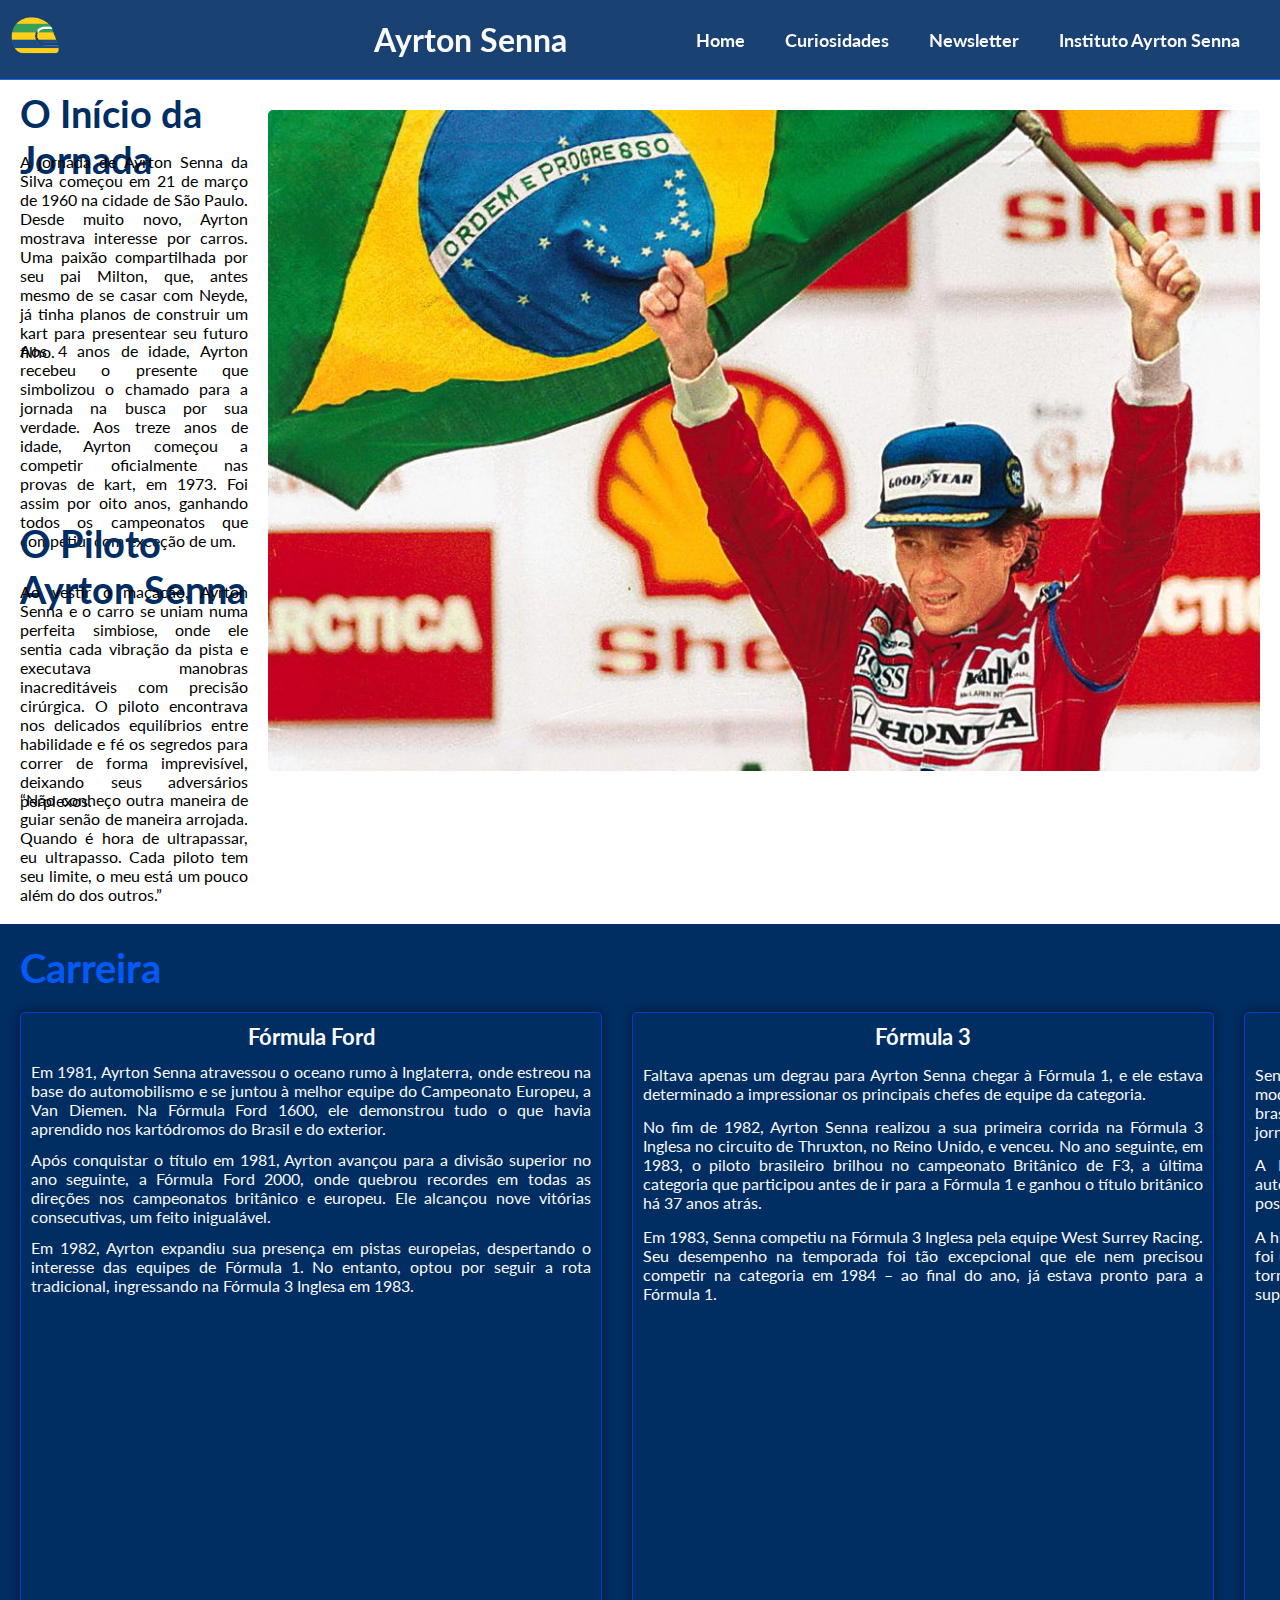
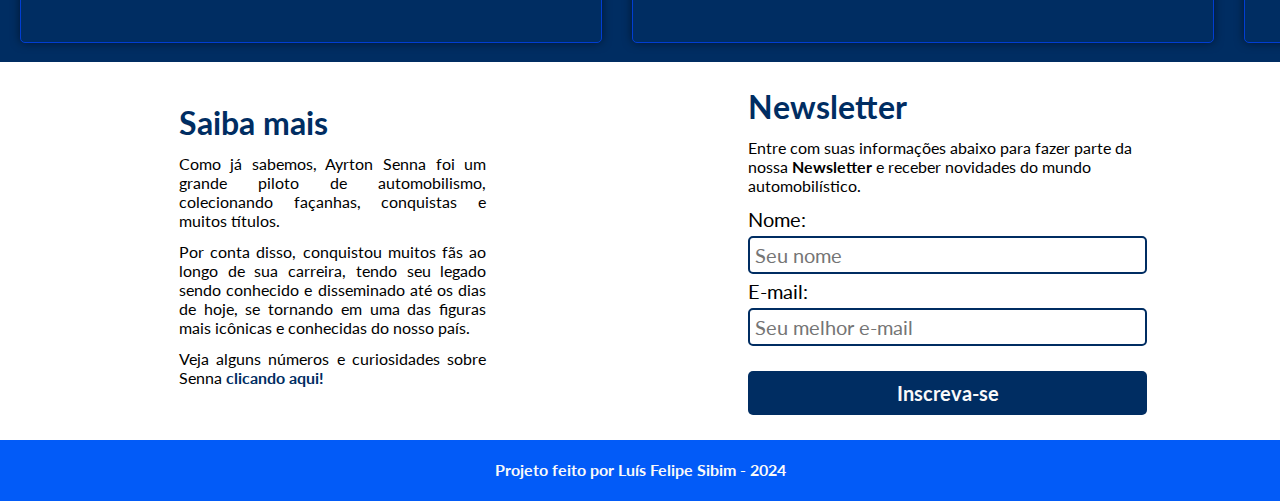
==== commit 499fe6e4: "add css sessao sobre" ====
--- a/index.html
+++ b/index.html
@@ -78,30 +78,27 @@
                 </article>
             </section>
             <section class="info-container">
-                <article>
-                    <div class="more-container">
-                        <h2>Saiba mais</h2>
-                        <p>Como já sabemos, Ayrton Senna foi um grande piloto de automobilismo, colecionando façanhas, conquistas e muitos títulos. Por conta disso, conquistou muitos fãs ao longo de sua carreira, tendo seu legado sendo conhecido e disseminado até os dias de hoje, se tornando em uma das figuras mais icônicas e conhecidas do nosso país.</p>
-                        <p>Veja alguns números e curiosidades sobre Senna <a href="estatisticas.html">clicando aqui!</a></p>
-                    </div>
+                <article class="more-container">
+                    <h2>Saiba mais</h2>
+                    <p>Como já sabemos, Ayrton Senna foi um grande piloto de automobilismo, colecionando façanhas, conquistas e muitos títulos.</p>
+                    <p>Por conta disso, conquistou muitos fãs ao longo de sua carreira, tendo seu legado sendo conhecido e disseminado até os dias de hoje, se tornando em uma das figuras mais icônicas e conhecidas do nosso país.</p>
+                    <p>Veja alguns números e curiosidades sobre Senna <a href="curiosidades.html" target="_blank">clicando aqui!</a></p>
                 </article>
-                <article>
-                    <div class="news-container">
-                        <h2>Newsletter</h2>
-                        <p>Entre com suas informações abaixo para fazer parte da nossa <strong>Newsletter</strong> e receber novidades do mundo automobilístico.</p>
-                        <form>
-                            <label for="name" id="name">Nome:</label>
-                            <input type="text" name="name" required placeholder="Seu nome" />
-                            <label for="email" id="email">E-mail:</label>
-                            <input type="email" name="email" id="email" required placeholder="Seu melhor e-mail" />
-                            <button>Inscreva-se</button>
-                        </form>
-                    </div>
+                <article id="newsletter" class="news-container">
+                    <h2>Newsletter</h2>
+                    <p>Entre com suas informações abaixo para fazer parte da nossa <strong>Newsletter</strong> e receber novidades do mundo automobilístico.</p>
+                    <form>
+                        <label for="name" id="name">Nome:</label>
+                        <input type="text" name="name" required placeholder="Seu nome" />
+                        <label for="email" id="email">E-mail:</label>
+                        <input type="email" name="email" id="email" required placeholder="Seu melhor e-mail" />
+                        <button>Inscreva-se</button>
+                    </form>
                 </article>
             </section>
         </main>
         <footer>
-            <p>👾 Projeto feito por Luís Felipe Sibim - 2024</p>
+            <p>Projeto feito por Luís Felipe Sibim - 2024</p>
         </footer>
     </body>
 </html>--- a/assets/css/styles.css
+++ b/assets/css/styles.css
@@ -197,12 +197,90 @@
 
 .info-container {
     display: grid;
-    grid-template-columns: auto auto;
-    align-content: center;
+    grid-template-columns: 1fr 1fr;
+    align-items: center;
+    justify-items: center;
     margin: 20px 20px;
     padding: 5px;
 }
 
+.info-container h2 {
+    color: var(--blue-800);
+    margin-bottom: 12px;
+    font-size: 32px;
+}
+
+.info-container p {
+    margin-bottom: 12px;
+}
+
+.info-container a {
+    color: var(--blue-800);
+    font-size: 16px;
+}
+
+.info-container a:hover {
+    color: var(--blue-200);
+}
+
 .more-container {
-    
-}+    display: flex;
+    flex-direction: column;
+    max-width: 50%;
+    text-align: justify;
+}
+
+.news-container {
+    display: flex;
+    flex-direction: column;
+    width: 65%;
+}
+
+form {
+    display: flex;
+    flex-direction: column;
+    border: none;
+}
+
+form label {
+    font-size: 20px;
+    text-align: left;
+}
+
+form input {
+    margin: 5px 0;
+    font-size: 20px;
+    border: 2px solid var(--blue-800);
+    border-radius: 5px;
+    padding: 5px;
+}
+
+form button {
+    margin-top: 20px;
+    padding: 10px;
+    font-size: 20px;
+    font-weight: bold;
+    background-color: var(--blue-800);
+    color: var(--white);
+    border: none;
+    border-radius: 5px;
+}
+
+form button:hover {
+    background-color: var(--white);
+    border: 2px solid var(--blue-200);
+    color: var(--blue-200);
+}
+
+footer {
+    text-align: center;
+    margin: 0;
+    padding: 10px 0 10px 0;
+    color: var(--white);
+    background-color: var(--blue-200);
+    font-weight: bold;
+}
+
+footer p {
+    margin-top: 10px;
+}
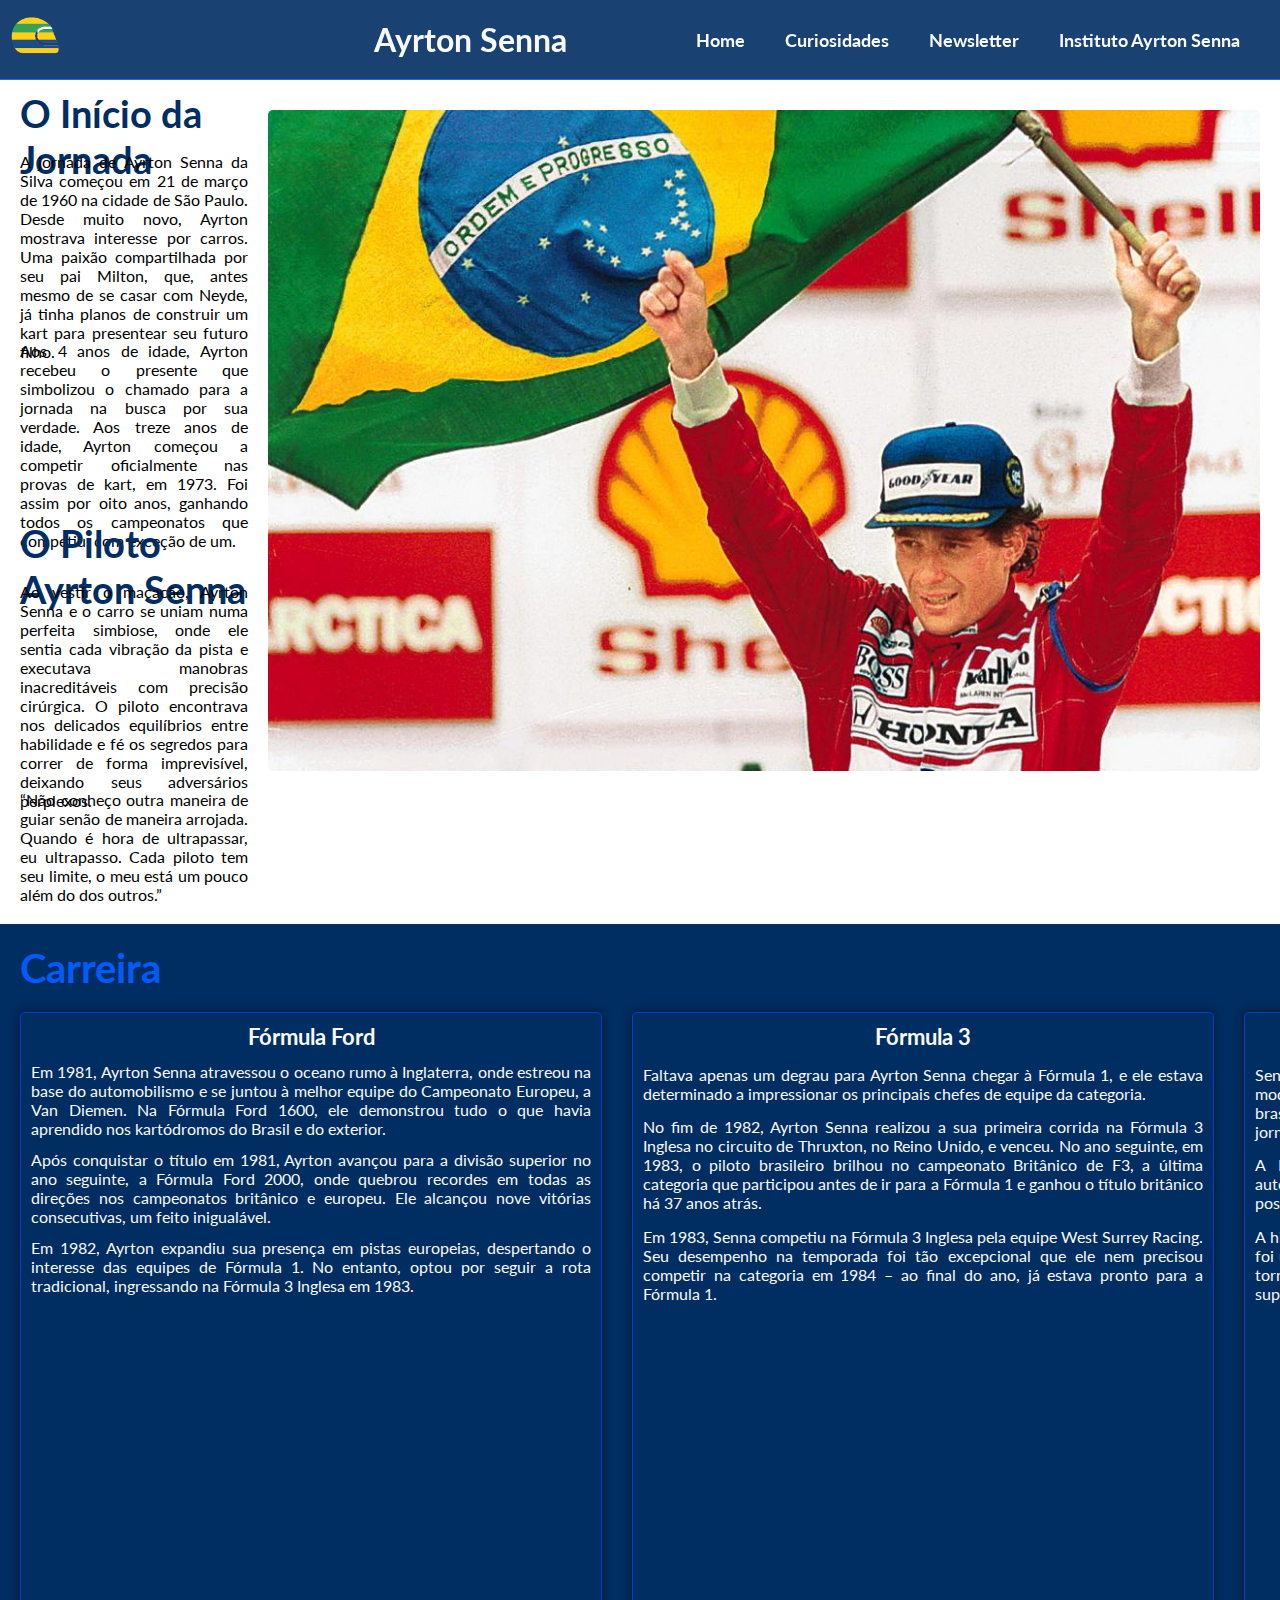
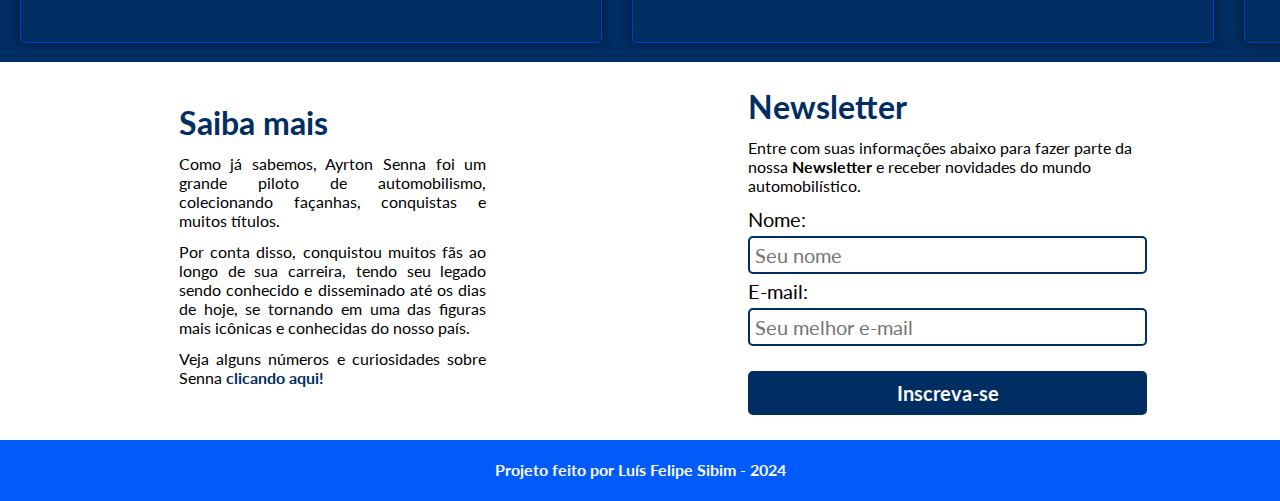
==== commit 81a604af: "add js basico" ====
--- a/index.html
+++ b/index.html
@@ -88,11 +88,13 @@
                     <h2>Newsletter</h2>
                     <p>Entre com suas informações abaixo para fazer parte da nossa <strong>Newsletter</strong> e receber novidades do mundo automobilístico.</p>
                     <form>
-                        <label for="name" id="name">Nome:</label>
-                        <input type="text" name="name" required placeholder="Seu nome" />
-                        <label for="email" id="email">E-mail:</label>
-                        <input type="email" name="email" id="email" required placeholder="Seu melhor e-mail" />
-                        <button>Inscreva-se</button>
+                        <label for="name">Nome:</label>
+                        <input type="text" name="name" id="name" required placeholder="Seu nome" onkeyup="validaNome()" />
+                        <div id="txtName"></div>
+                        <label for="email">E-mail:</label>
+                        <input type="email" name="email" id="email" required placeholder="Seu melhor e-mail" onkeyup="validaEmail()" />
+                        <div id="txtEmail"></div>
+                        <button id="enviar" onclick="send()">Inscreva-se</button>
                     </form>
                 </article>
             </section>
@@ -100,5 +102,6 @@
         <footer>
             <p>Projeto feito por Luís Felipe Sibim - 2024</p>
         </footer>
+        <script src="./assets/js/scripts.js"></script>
     </body>
 </html>--- a/assets/css/styles.css
+++ b/assets/css/styles.css
@@ -24,6 +24,8 @@
     cursor: pointer;
 }
 
+
+
 .menu-container {
     width: 100%;
     background-color: var(--blue-800);
@@ -178,7 +180,7 @@
     text-align: justify;
     border: 1px solid var(--blue-500);
     border-radius: 5px;
-    box-shadow: 0 0 10px rgba(0, 0, 0, 0.5);
+    box-shadow: 0 0 10px var(--black-800);
     padding: 10px 10px;
 }
 
@@ -284,3 +286,84 @@
 footer p {
     margin-top: 10px;
 }
+
+/* curiosidades.html */
+
+.main-container h1 {
+    color: var(--blue-200);
+    margin: 20px;
+}
+
+.main-container h2 {
+    color: var(--blue-800);
+    margin: 20px;
+}
+
+.titles-container {
+    display: flex;
+    flex-direction: column;
+}
+
+.titles-content {
+    margin: 0 20px 20px 20px;
+}
+
+.content-style {
+    text-align: justify;
+}
+
+.content-style h3 {
+    margin-bottom: 10px;
+}
+
+.images-content {
+    display: flex;
+    justify-content: space-evenly;
+    background-color: var(--blue-800);
+    padding: 40px 0;
+}
+
+.images-content img {
+    border-radius: 5px;
+    box-shadow: 0 0 10px var(--black-800);
+}
+
+.moreinfo-container {
+    display: flex;
+    justify-content: space-evenly;
+    margin-right: 50px;
+}
+
+.moreinfo-container h2 {
+    margin-left: -1px;
+}
+
+.curiosity-container {
+    max-width: 40%;
+    text-align: justify;
+    margin: 20px
+}
+
+.curiosity-container h3 {
+    margin-bottom: 10px;
+}
+
+.numbers-container {
+    margin: 20px;
+}
+
+.numbers-container li {
+    font-size: 18px;
+    list-style: none;
+    margin-bottom: 10px;
+}
+
+.tribute-container {
+    text-align: center;
+    margin: 50px 0;
+}
+
+.tribute-container img {
+    border-radius: 5px;
+    box-shadow: 0 0 10px var(--black-800);
+}